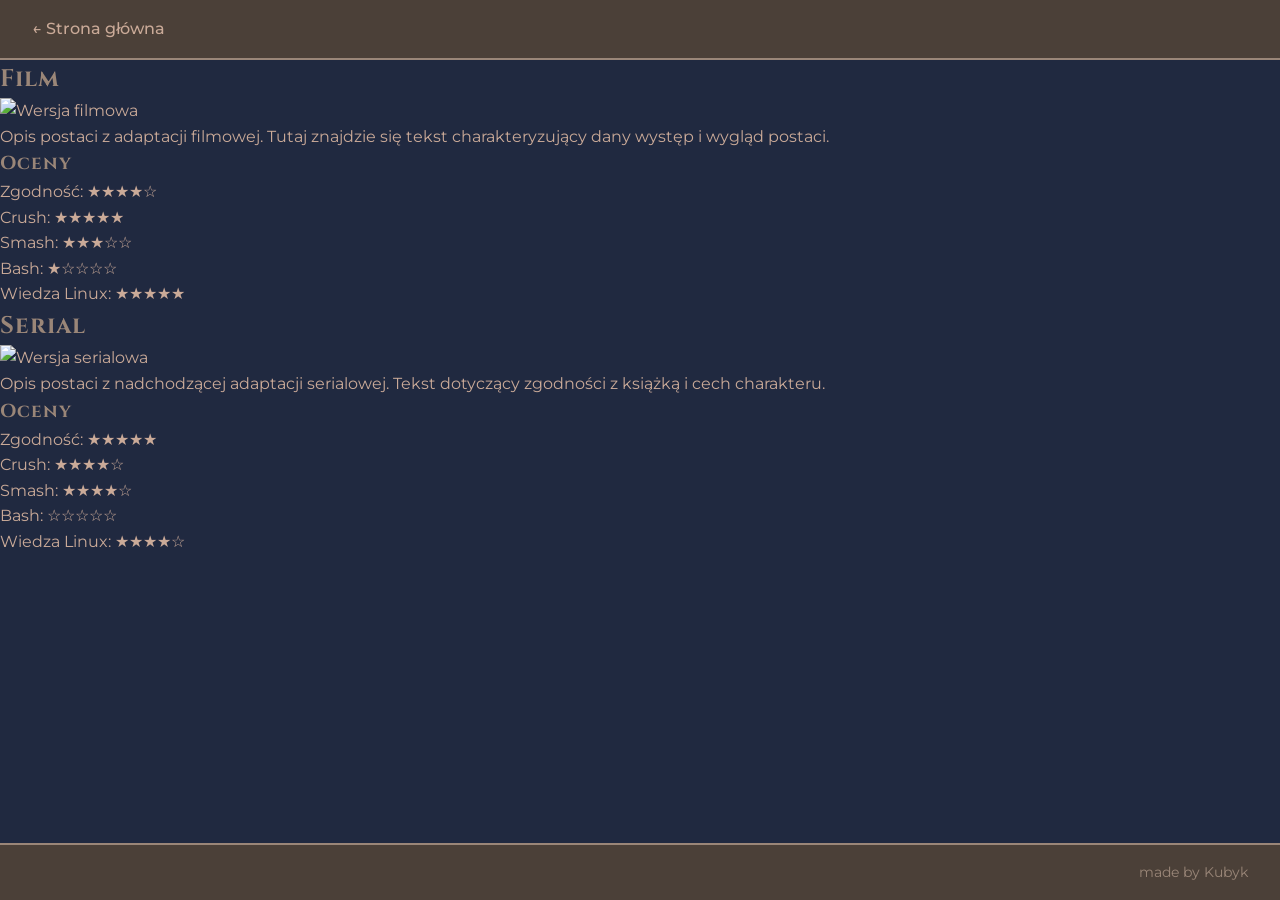
==== character.html @ 1bfe07b4 "global styles and character template" ====
<!DOCTYPE html>
<html lang="pl">
<head>
  <meta charset="UTF-8">
  <meta name="viewport" content="width=device-width, initial-scale=1.0">
  <title>Porównanie postaci — Harry Potter</title>
  
  <link rel="stylesheet" href="css/global.css">
  <link rel="stylesheet" href="css/character.css">
</head>
<body>

  <header>
    <nav>
      <a href="index.html">← Strona główna</a>
    </nav>
  </header>

  <main>
    <div class="comparison-container">
      
      <!-- Kolumna Filmu -->
      <section class="character-card">
        <h2>Film</h2>
        
        <div class="card-info">
          <img src="https://via.placeholder.com/200x260" alt="Wersja filmowa" class="character-photo">
          <div class="character-text">
            <p>Opis postaci z adaptacji filmowej. Tutaj znajdzie się tekst charakteryzujący dany występ i wygląd postaci.</p>
          </div>
        </div>

        <div class="ratings-block">
          <h3>Oceny</h3>
          <ul class="ratings-list">
            <li><span>Zgodność:</span> <span>★★★★☆</span></li>
            <li><span>Crush:</span> <span>★★★★★</span></li>
            <li><span>Smash:</span> <span>★★★☆☆</span></li>
            <li><span>Bash:</span> <span>★☆☆☆☆</span></li>
            <li><span>Wiedza Linux:</span> <span>★★★★★</span></li>
          </ul>
        </div>
      </section>

      <!-- Kolumna Serialu -->
      <section class="character-card">
        <h2>Serial</h2>
        
        <div class="card-info">
          <img src="https://via.placeholder.com/200x260" alt="Wersja serialowa" class="character-photo">
          <div class="character-text">
            <p>Opis postaci z nadchodzącej adaptacji serialowej. Tekst dotyczący zgodności z książką i cech charakteru.</p>
          </div>
        </div>

        <div class="ratings-block">
          <h3>Oceny</h3>
          <ul class="ratings-list">
            <li><span>Zgodność:</span> <span>★★★★★</span></li>
            <li><span>Crush:</span> <span>★★★★☆</span></li>
            <li><span>Smash:</span> <span>★★★★☆</span></li>
            <li><span>Bash:</span> <span>☆☆☆☆☆</span></li>
            <li><span>Wiedza Linux:</span> <span>★★★★☆</span></li>
          </ul>
        </div>
      </section>

    </div>
  </main>

  <footer>
    <p>made by Kubyk</p>
  </footer>

</body>
</html>
---- css/global.css ----
@import url('https://fonts.googleapis.com/css2?family=Cinzel:wght@600;700&family=Montserrat:wght@400;500;600&display=swap');

:root {
  --color-dark-navy: #202940;  
  --color-dark-brown: #4B4038; 
  --color-taupe: #9A8678;      
  --color-beige: #CAAA98;

  --font-heading: 'Cinzel', serif;
  --font-body: 'Montserrat', sans-serif;
}

*,
 *::before,
 *::after {
  box-sizing: border-box;
  margin: 0;
  padding: 0;
}

body {
  font-family: var(--font-body);
  background-color: var(--color-dark-navy);
  color: var(--color-beige);
  line-height: 1.6;
  min-height: 100vh;
  display: flex;
  flex-direction: column;
}

h1, h2, h3, h4{
  font-family: var(--font-heading);
  color: var(--color-taupe);
  letter-spacing: 1px;
}

header {
  background-color: var(--color-dark-brown);
  padding: 1rem 2rem;
  border-bottom: 2px solid var(--color-taupe);
}

header nav a {
  color: var(--color-beige);
  text-decoration: none;
  font-weight: 500;
  transition: color 0.3s ease;
}

header nav a:hover {
  color: var(--color-taupe);
}


footer {
  margin-top: auto; 
  background-color: var(--color-dark-brown);
  padding: 1rem 2rem;
  border-top: 2px solid var(--color-taupe);
  text-align: right;
  font-size: 0.9rem;
  color: var(--color-taupe);
}
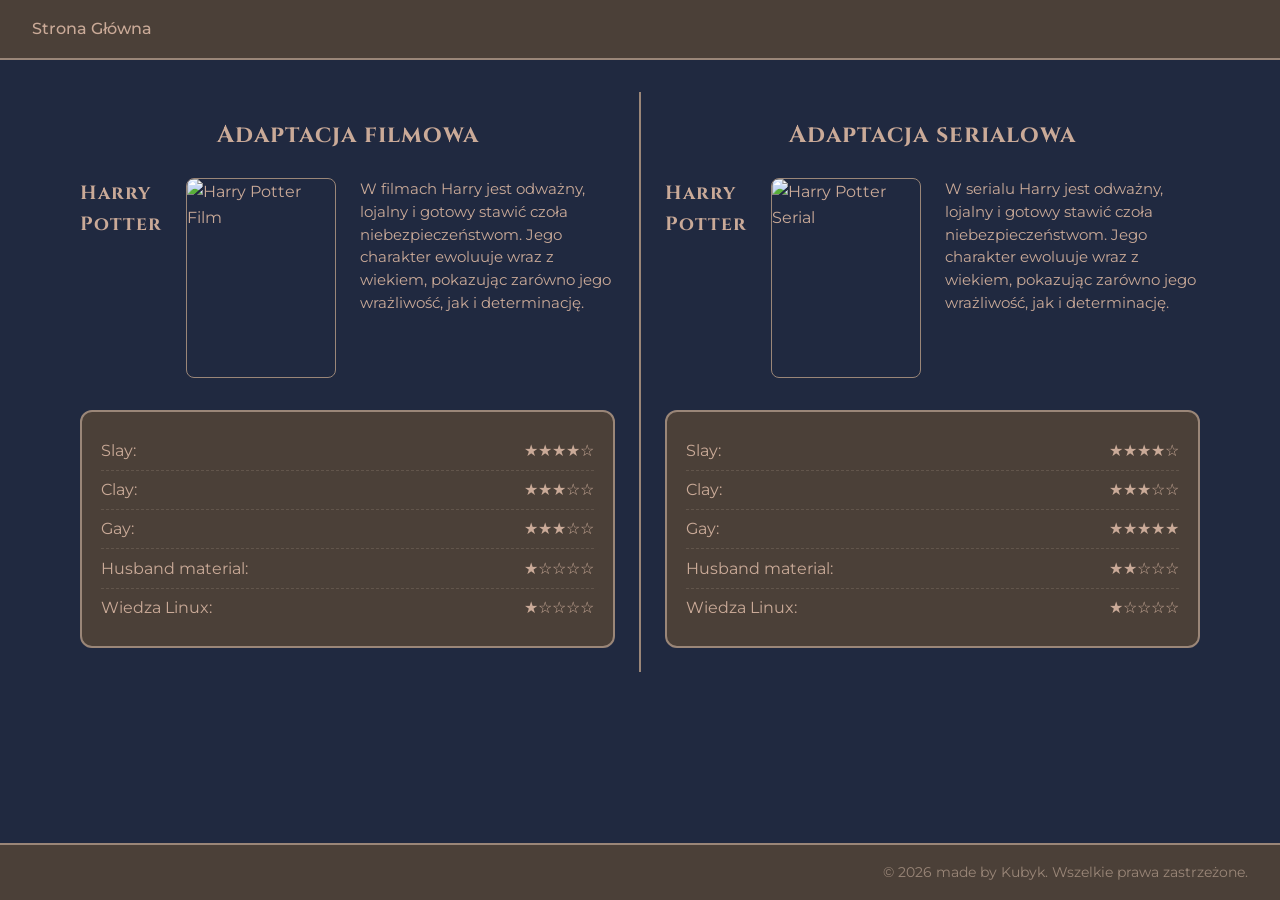
==== commit a0c1a424: "character.css added" ====
--- a/character.html
+++ b/character.html
@@ -1,76 +1,65 @@
 <!DOCTYPE html>
 <html lang="pl">
+
 <head>
-  <meta charset="UTF-8">
-  <meta name="viewport" content="width=device-width, initial-scale=1.0">
-  <title>Porównanie postaci — Harry Potter</title>
-  
-  <link rel="stylesheet" href="css/global.css">
-  <link rel="stylesheet" href="css/character.css">
+    <meta charset="UTF-8">
+    <meta name="viewport" content="width=device-width, initial-scale=1.0">
+    <title>Porównanie postaci — Harry Potter</title>
+
+    <link rel="stylesheet" href="css/global.css">
+    <link rel="stylesheet" href="css/character.css">
 </head>
+
 <body>
+    <header>
+        <nav>
+            <a href="index.html">Strona Główna</a>
+        </nav>
+    </header>
 
-  <header>
-    <nav>
-      <a href="index.html">← Strona główna</a>
-    </nav>
-  </header>
+    <main>
+        <div class="comparison-container">
+            <section class="character-card">
+                <h2>Adaptacja filmowa</h2>
+                <div class="character-info">
+                    <h3>Harry Potter</h3>
+                    <img src="images/harry_potter_film.jpg" alt="Harry Potter Film">
+                    <p>W filmach Harry jest odważny, lojalny i gotowy stawić czoła niebezpieczeństwom. Jego charakter
+                        ewoluuje wraz z wiekiem, pokazując zarówno jego wrażliwość, jak i determinację.</p>
+                </div>
+                <div class="ratings-info">
+                    <ul>
+                        <li><span>Slay:</span> <span>★★★★☆</span></li>
+                        <li><span>Clay:</span> <span>★★★☆☆</span></li>
+                        <li><span>Gay:</span> <span>★★★☆☆</span></li>
+                        <li><span>Husband material:</span> <span>★☆☆☆☆</span></li>
+                        <li><span>Wiedza Linux:</span> <span>★☆☆☆☆</span></li>
+                    </ul>
+                </div>
+            </section>
+            <section class="character-card">
+                <h2>Adaptacja serialowa</h2>
+                <div class="character-info">
+                    <h3>Harry Potter</h3>
+                    <img src="images/harry_potter_serial.jpg" alt="Harry Potter Serial">
+                    <p>W serialu Harry jest odważny, lojalny i gotowy stawić czoła niebezpieczeństwom. Jego charakter
+                        ewoluuje wraz z wiekiem, pokazując zarówno jego wrażliwość, jak i determinację.</p>
+                </div>
+                <div class="ratings-info">
+                    <ul>
+                        <li><span>Slay:</span> <span>★★★★☆</span></li>
+                        <li><span>Clay:</span> <span>★★★☆☆</span></li>
+                        <li><span>Gay:</span> <span>★★★★★</span></li>
+                        <li><span>Husband material:</span> <span>★★☆☆☆</span></li>
+                        <li><span>Wiedza Linux:</span> <span>★☆☆☆☆</span></li>
+                    </ul>
+                </div>
+            </section>
+        </div>
+    </main>
+    <footer>
+        <p>&copy; 2026 made by Kubyk. Wszelkie prawa zastrzeżone.</p>
+    </footer>
+</body>
 
-  <main>
-    <div class="comparison-container">
-      
-      <!-- Kolumna Filmu -->
-      <section class="character-card">
-        <h2>Film</h2>
-        
-        <div class="card-info">
-          <img src="https://via.placeholder.com/200x260" alt="Wersja filmowa" class="character-photo">
-          <div class="character-text">
-            <p>Opis postaci z adaptacji filmowej. Tutaj znajdzie się tekst charakteryzujący dany występ i wygląd postaci.</p>
-          </div>
-        </div>
-
-        <div class="ratings-block">
-          <h3>Oceny</h3>
-          <ul class="ratings-list">
-            <li><span>Zgodność:</span> <span>★★★★☆</span></li>
-            <li><span>Crush:</span> <span>★★★★★</span></li>
-            <li><span>Smash:</span> <span>★★★☆☆</span></li>
-            <li><span>Bash:</span> <span>★☆☆☆☆</span></li>
-            <li><span>Wiedza Linux:</span> <span>★★★★★</span></li>
-          </ul>
-        </div>
-      </section>
-
-      <!-- Kolumna Serialu -->
-      <section class="character-card">
-        <h2>Serial</h2>
-        
-        <div class="card-info">
-          <img src="https://via.placeholder.com/200x260" alt="Wersja serialowa" class="character-photo">
-          <div class="character-text">
-            <p>Opis postaci z nadchodzącej adaptacji serialowej. Tekst dotyczący zgodności z książką i cech charakteru.</p>
-          </div>
-        </div>
-
-        <div class="ratings-block">
-          <h3>Oceny</h3>
-          <ul class="ratings-list">
-            <li><span>Zgodność:</span> <span>★★★★★</span></li>
-            <li><span>Crush:</span> <span>★★★★☆</span></li>
-            <li><span>Smash:</span> <span>★★★★☆</span></li>
-            <li><span>Bash:</span> <span>☆☆☆☆☆</span></li>
-            <li><span>Wiedza Linux:</span> <span>★★★★☆</span></li>
-          </ul>
-        </div>
-      </section>
-
-    </div>
-  </main>
-
-  <footer>
-    <p>made by Kubyk</p>
-  </footer>
-
-</body>
 </html>
--- a/css/character.css
+++ b/css/character.css
@@ -0,0 +1,107 @@
+
+.comparison-container {
+  display: flex;
+  max-width: 1200px;
+  margin: 0 auto;
+  padding: 2rem 1rem;
+}
+
+
+.character-card {
+  flex: 1;
+  padding: 1.5rem;
+}
+
+
+.character-card:first-child {
+  border-right: 2px solid var(--color-taupe);
+}
+
+
+.character-card > h2 {
+  text-align: center;
+  margin-bottom: 1.5rem;
+  color: var(--color-beige);
+  font-size: 1.5rem;
+}
+
+
+.character-info {
+  display: flex;
+  gap: 1.5rem;
+  align-items: flex-start;
+  margin-bottom: 2rem;
+}
+
+
+.character-info h3 {
+  margin-bottom: 0.5rem;
+  font-size: 1.2rem;
+  color: var(--color-beige);
+}
+
+
+.character-info img {
+  width: 150px;
+  height: 200px;
+  object-fit: cover;
+  border-radius: 8px;
+  border: 1px solid var(--color-taupe);
+  flex-shrink: 0;
+}
+
+
+.character-info p {
+  font-size: 0.95rem;
+  line-height: 1.5;
+  color: var(--color-beige);
+}
+
+
+.ratings-info {
+  border: 2px solid var(--color-taupe);
+  border-radius: 12px;
+  padding: 1.2rem;
+  background-color: var(--color-dark-brown);
+}
+
+.ratings-info ul {
+  list-style: none;
+}
+
+.ratings-info li {
+  display: flex;
+  justify-content: space-between;
+  align-items: center;
+  padding: 0.4rem 0;
+  border-bottom: 1px dashed rgba(154, 134, 120, 0.3);
+}
+
+.ratings-info li:last-child {
+  border-bottom: none;
+}
+
+
+@media (max-width: 768px) {
+  .comparison-container {
+    flex-direction: column;
+  }
+
+  .character-card:first-child {
+    border-right: none;
+    border-bottom: 2px solid var(--color-taupe);
+    margin-bottom: 2rem;
+    padding-bottom: 2rem;
+  }
+
+  .character-info {
+    flex-direction: column;
+    align-items: center;
+    text-align: center;
+  }
+
+  .character-info img {
+    width: 180px;
+    height: 240px;
+  }
+}
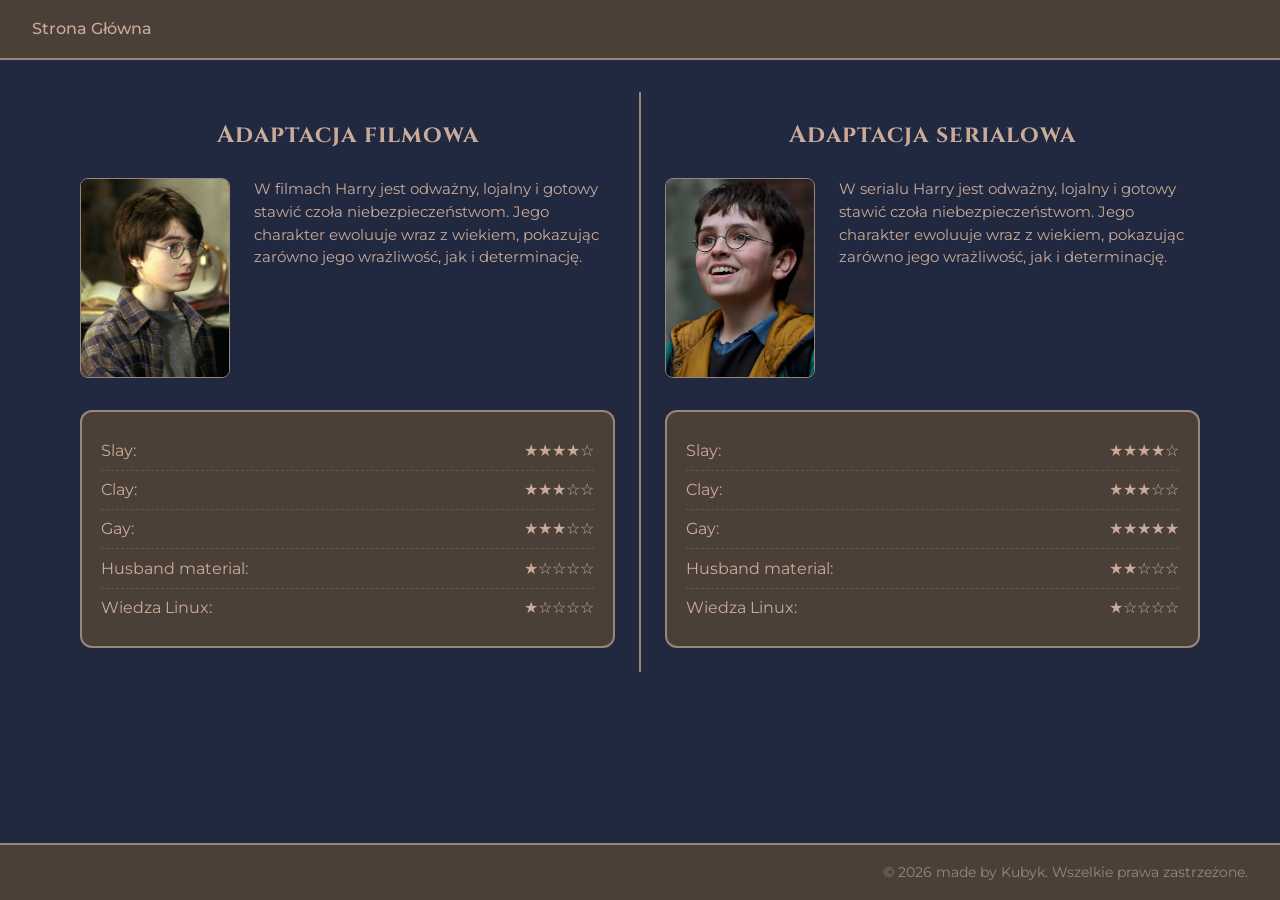
==== commit d758883a: "titles removed, images added" ====
--- a/character.html
+++ b/character.html
@@ -21,8 +21,7 @@
         <div class="comparison-container">
             <section class="character-card">
                 <h2>Adaptacja filmowa</h2>
-                <div class="character-info">
-                    <h3>Harry Potter</h3>
+                <div class="character-info">                    
                     <img src="images/harry_potter_film.jpg" alt="Harry Potter Film">
                     <p>W filmach Harry jest odważny, lojalny i gotowy stawić czoła niebezpieczeństwom. Jego charakter
                         ewoluuje wraz z wiekiem, pokazując zarówno jego wrażliwość, jak i determinację.</p>
@@ -40,7 +39,6 @@
             <section class="character-card">
                 <h2>Adaptacja serialowa</h2>
                 <div class="character-info">
-                    <h3>Harry Potter</h3>
                     <img src="images/harry_potter_serial.jpg" alt="Harry Potter Serial">
                     <p>W serialu Harry jest odważny, lojalny i gotowy stawić czoła niebezpieczeństwom. Jego charakter
                         ewoluuje wraz z wiekiem, pokazując zarówno jego wrażliwość, jak i determinację.</p>
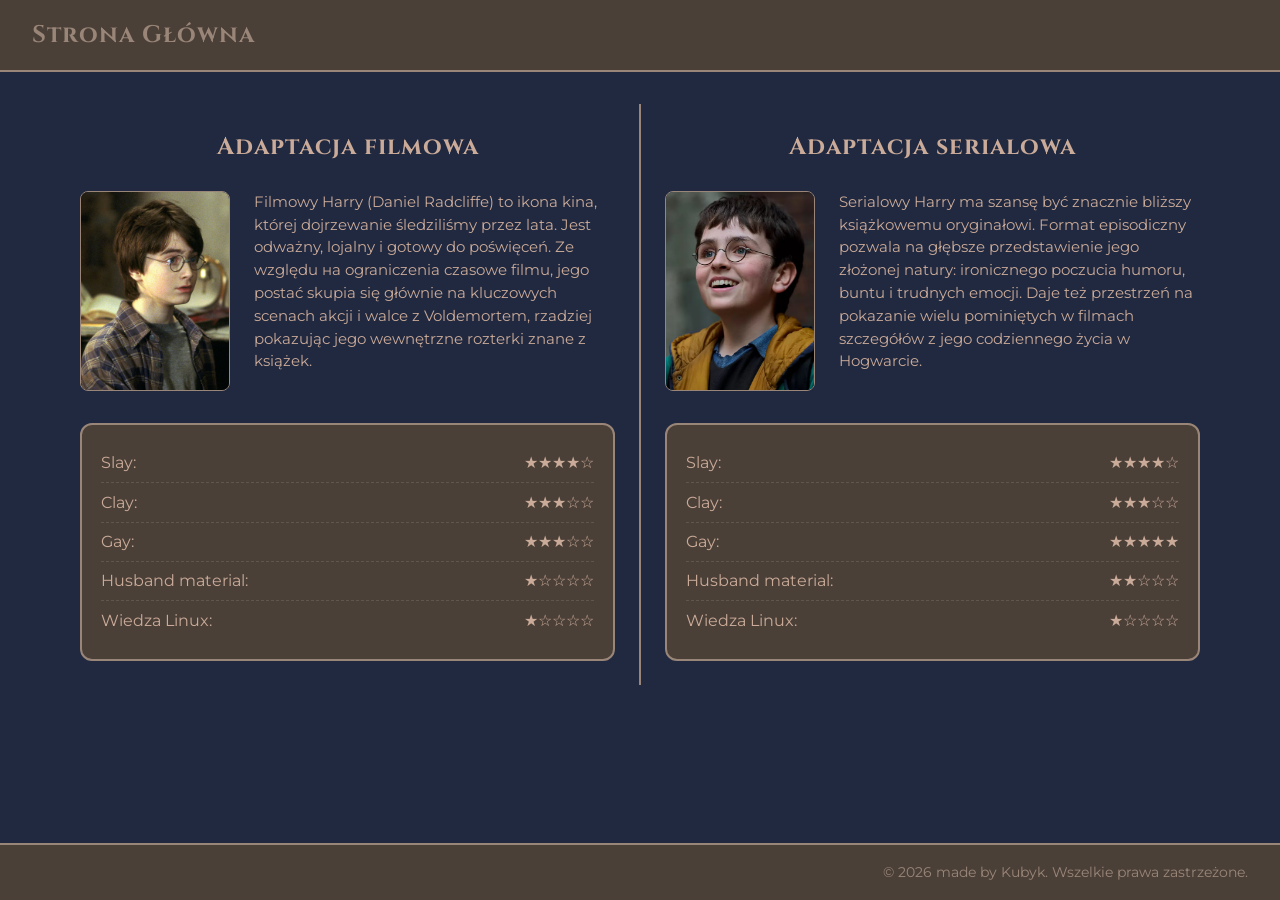
==== commit 060bc039: "text changed" ====
--- a/character.html
+++ b/character.html
@@ -13,7 +13,9 @@
 <body>
     <header>
         <nav>
-            <a href="index.html">Strona Główna</a>
+            <a href="index.html">
+                <h1>Strona Główna</h1>
+            </a>
         </nav>
     </header>
 
@@ -21,10 +23,14 @@
         <div class="comparison-container">
             <section class="character-card">
                 <h2>Adaptacja filmowa</h2>
-                <div class="character-info">                    
+                <div class="character-info">
                     <img src="images/harry_potter_film.jpg" alt="Harry Potter Film">
-                    <p>W filmach Harry jest odważny, lojalny i gotowy stawić czoła niebezpieczeństwom. Jego charakter
-                        ewoluuje wraz z wiekiem, pokazując zarówno jego wrażliwość, jak i determinację.</p>
+                    <p>
+                        Filmowy Harry (Daniel Radcliffe) to ikona kina, której dojrzewanie śledziliśmy przez lata. Jest
+                        odważny, lojalny i gotowy do poświęceń. Ze względu на ograniczenia czasowe filmu, jego postać
+                        skupia się głównie na kluczowych scenach akcji i walce z Voldemortem, rzadziej pokazując jego
+                        wewnętrzne rozterki znane z książek.
+                    </p>
                 </div>
                 <div class="ratings-info">
                     <ul>
@@ -40,8 +46,12 @@
                 <h2>Adaptacja serialowa</h2>
                 <div class="character-info">
                     <img src="images/harry_potter_serial.jpg" alt="Harry Potter Serial">
-                    <p>W serialu Harry jest odważny, lojalny i gotowy stawić czoła niebezpieczeństwom. Jego charakter
-                        ewoluuje wraz z wiekiem, pokazując zarówno jego wrażliwość, jak i determinację.</p>
+                    <p>
+                        Serialowy Harry ma szansę być znacznie bliższy książkowemu oryginałowi. Format episodiczny
+                        pozwala na głębsze przedstawienie jego złożonej natury: ironicznego poczucia humoru, buntu i
+                        trudnych emocji. Daje też przestrzeń na pokazanie wielu pominiętych w filmach szczegółów z jego
+                        codziennego życia w Hogwarcie.
+                    </p>
                 </div>
                 <div class="ratings-info">
                     <ul>
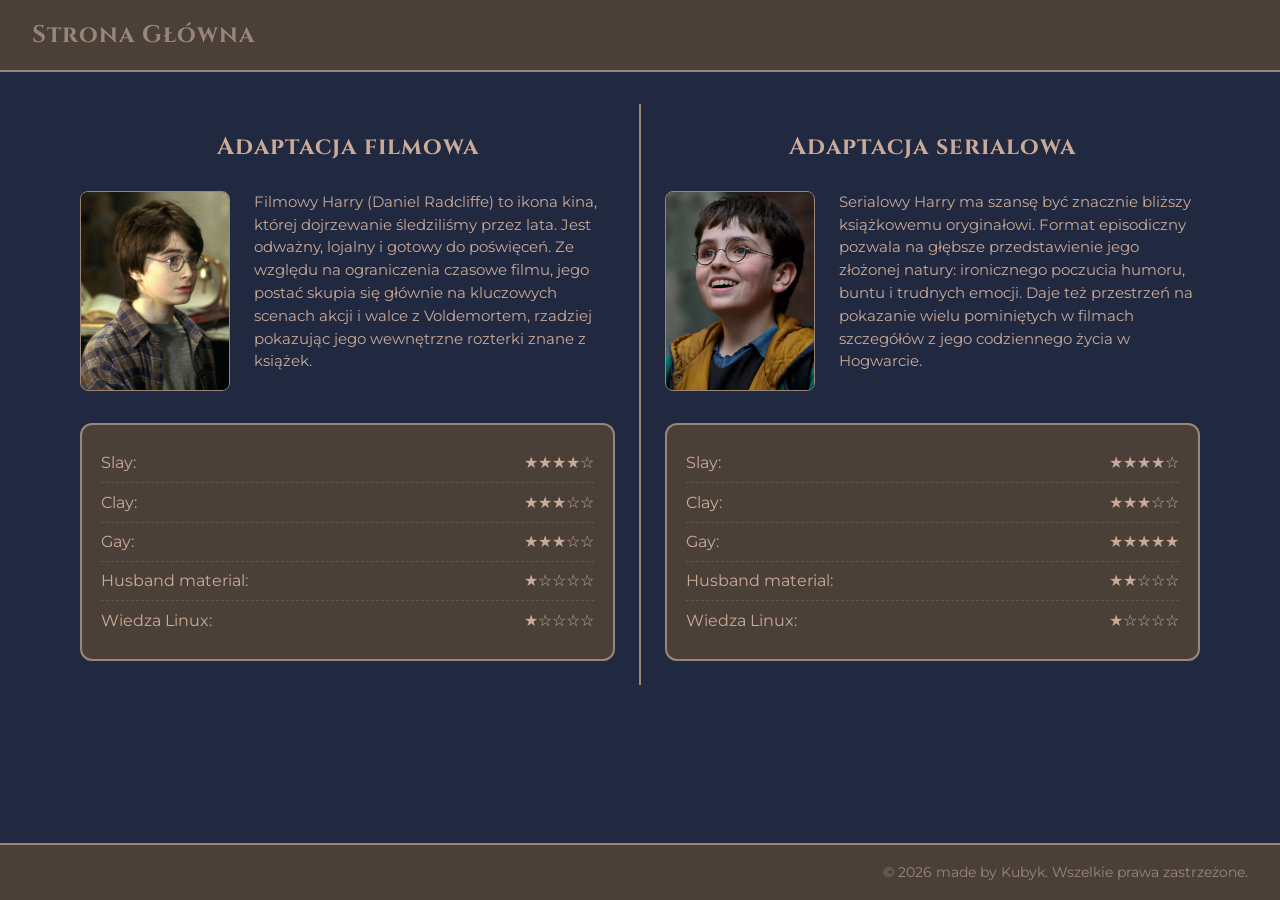
==== commit 6f200b52: "transition added" ====
--- a/character.html
+++ b/character.html
@@ -24,10 +24,10 @@
             <section class="character-card">
                 <h2>Adaptacja filmowa</h2>
                 <div class="character-info">
-                    <img src="images/harry_potter_film.jpg" alt="Harry Potter Film">
+                    <img class="img-hover" src="images/harry_potter_film.jpg" alt="Harry Potter Film">
                     <p>
                         Filmowy Harry (Daniel Radcliffe) to ikona kina, której dojrzewanie śledziliśmy przez lata. Jest
-                        odważny, lojalny i gotowy do poświęceń. Ze względu на ograniczenia czasowe filmu, jego postać
+                        odważny, lojalny i gotowy do poświęceń. Ze względu na ograniczenia czasowe filmu, jego postać
                         skupia się głównie na kluczowych scenach akcji i walce z Voldemortem, rzadziej pokazując jego
                         wewnętrzne rozterki znane z książek.
                     </p>
@@ -45,7 +45,7 @@
             <section class="character-card">
                 <h2>Adaptacja serialowa</h2>
                 <div class="character-info">
-                    <img src="images/harry_potter_serial.jpg" alt="Harry Potter Serial">
+                    <img class="img-hover" src="images/harry_potter_serial.jpg" alt="Harry Potter Serial">
                     <p>
                         Serialowy Harry ma szansę być znacznie bliższy książkowemu oryginałowi. Format episodiczny
                         pozwala na głębsze przedstawienie jego złożonej natury: ironicznego poczucia humoru, buntu i
--- a/css/global.css
+++ b/css/global.css
@@ -60,4 +60,8 @@
   text-align: right;
   font-size: 0.9rem;
   color: var(--color-taupe);
+}
+
+a {
+  color: var(--color-beige);
 }
--- a/css/character.css
+++ b/css/character.css
@@ -51,6 +51,18 @@
 }
 
 
+
+  .img-hover  {
+    width: 180px;
+    height: 240px;
+    transition: width 2s linear, height 2s linear;
+  }
+
+  .img-hover:hover  {
+    width: 280px;
+    height: 340px;    
+  }
+
 .character-info p {
   font-size: 0.95rem;
   line-height: 1.5;
@@ -102,6 +114,8 @@
 
   .character-info img {
     width: 180px;
-    height: 240px;
+    height: 240px;    
   }
+
+
 }
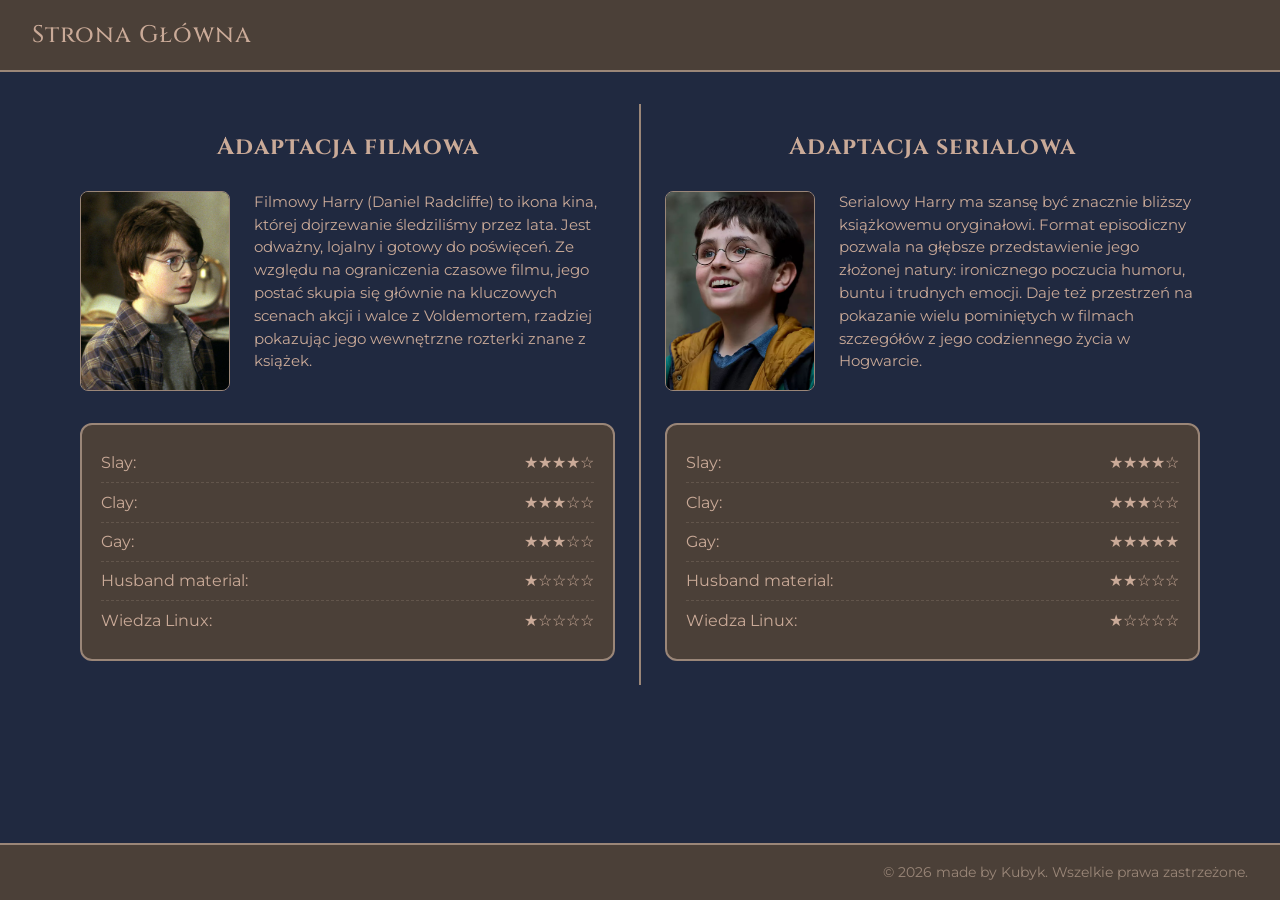
==== commit 304fadf9: "Fixed h1 in character.html" ====
--- a/character.html
+++ b/character.html
@@ -13,9 +13,9 @@
 <body>
     <header>
         <nav>
-            <a href="index.html">
-                <h1>Strona Główna</h1>
-            </a>
+            <h1><a href="index.html">
+                Strona Główna
+            </a></h1>
         </nav>
     </header>
 
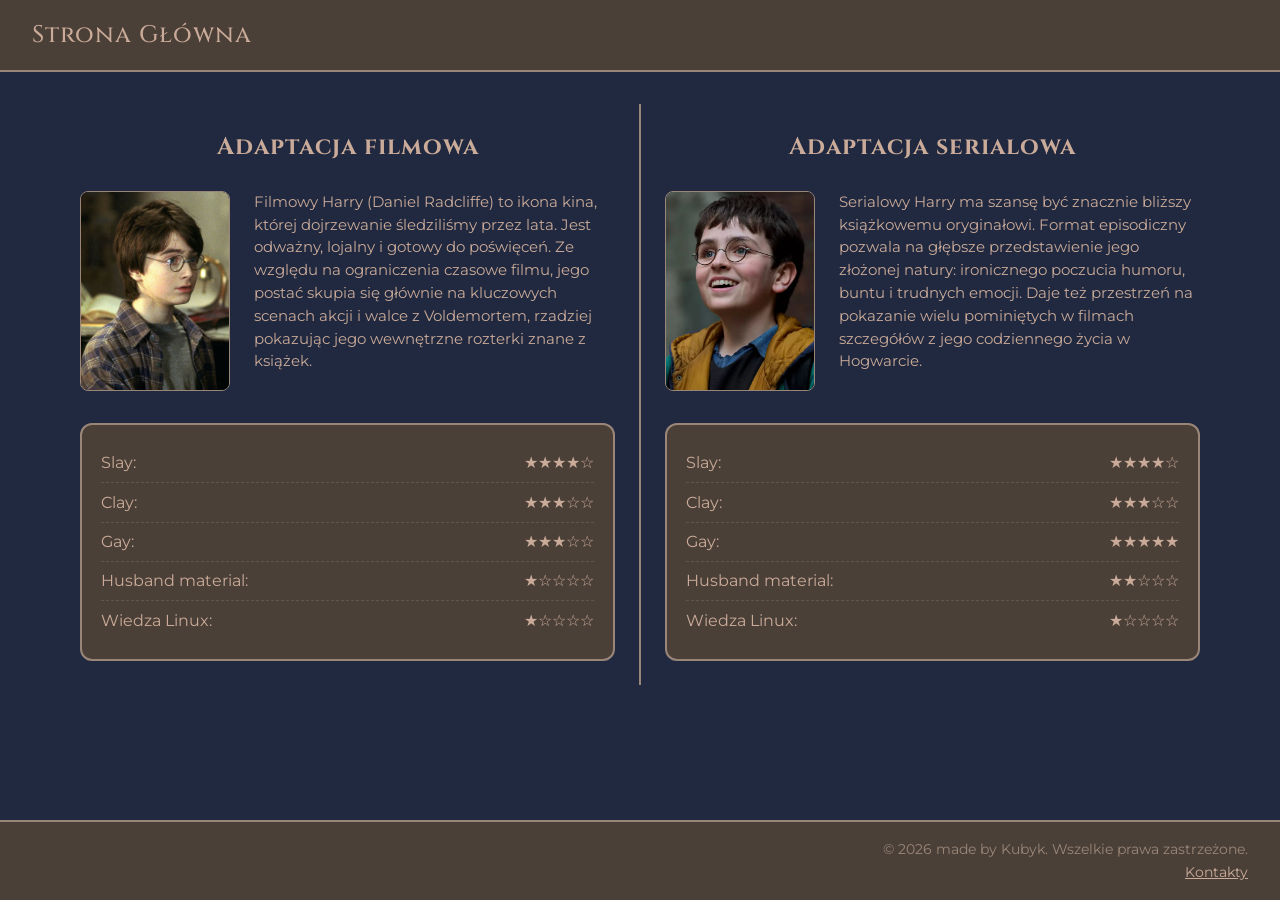
==== commit bd4e3a9b: "link to contacts were added to all footers" ====
--- a/character.html
+++ b/character.html
@@ -67,6 +67,7 @@
     </main>
     <footer>
         <p>&copy; 2026 made by Kubyk. Wszelkie prawa zastrzeżone.</p>
+        <p><a href="contact.html">Kontakty</a></p>
     </footer>
 </body>
 
--- a/css/character.css
+++ b/css/character.css
@@ -50,18 +50,16 @@
   flex-shrink: 0;
 }
 
-
-
-  .img-hover  {
+.img-hover  {
     width: 180px;
     height: 240px;
     transition: width 2s linear, height 2s linear;
-  }
+}
 
-  .img-hover:hover  {
+.img-hover:hover  {
     width: 280px;
     height: 340px;    
-  }
+}
 
 .character-info p {
   font-size: 0.95rem;
